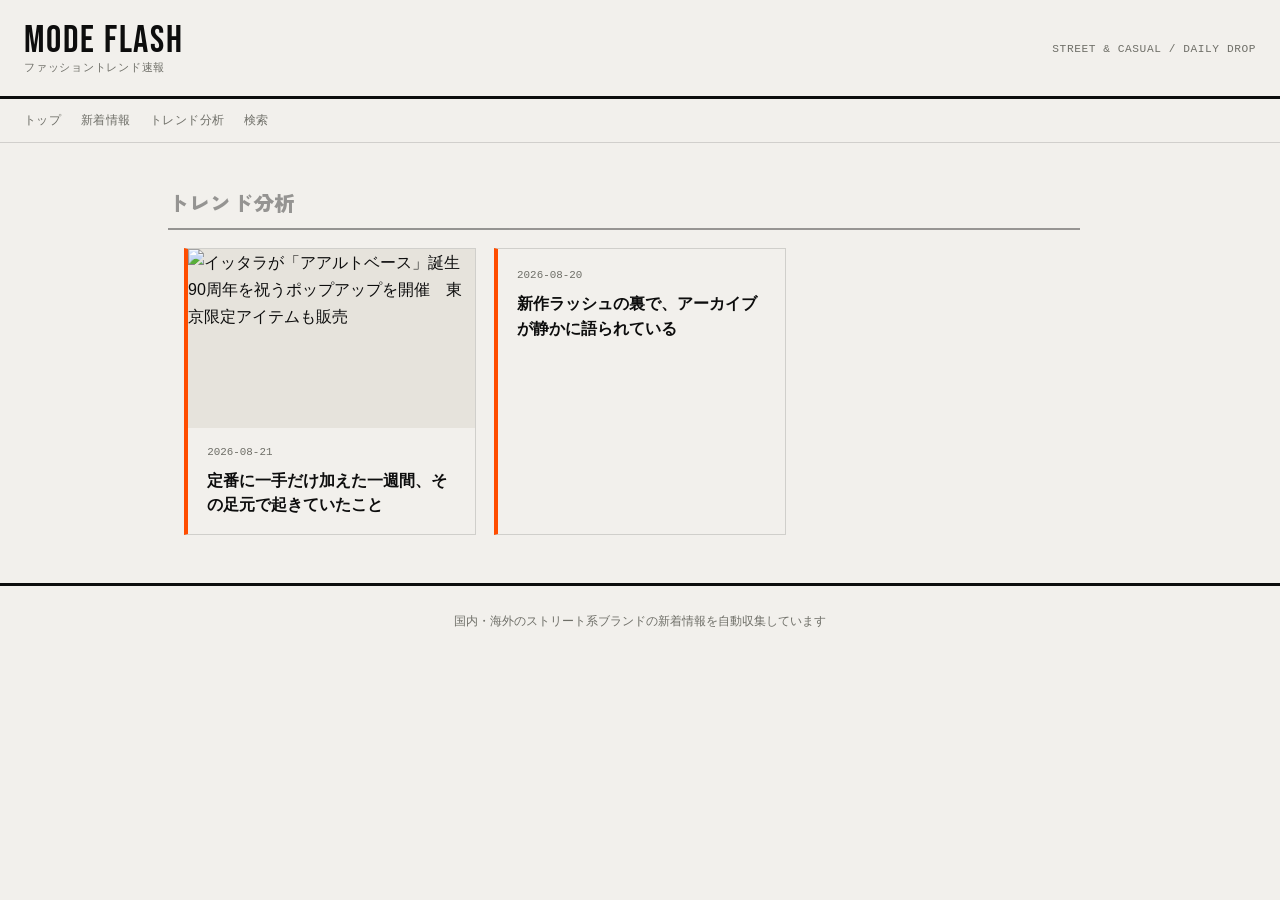
==== docs/trends/index.html @ 3c4296bb "feat: サイト内検索機能を追加 新着情報・トレンド分析の記事を対象に、タイトル・本文の 部分一致で検索できるページ(/search.html)を追加した。  静的サイトのためサーバーサイド検索は使" ====
<!doctype html>
<html lang="ja">
<head>
<meta charset="utf-8">
<meta name="viewport" content="width=device-width, initial-scale=1">
<title>トレンド分析 - MODE FLASH</title>
<link rel="preconnect" href="https://fonts.googleapis.com">
<link rel="preconnect" href="https://fonts.gstatic.com" crossorigin>
<link href="https://fonts.googleapis.com/css2?family=Bebas+Neue&family=Zen+Kaku+Gothic+New:wght@900&display=swap" rel="stylesheet">
<link rel="stylesheet" href="../static/style.css">
<noscript><style>.section-head{opacity:1!important;transform:none!important;}</style></noscript>
</head>
<body>
<header class="site-header">
  <a class="brand" href="../index.html">
    <span class="brand-en">MODE FLASH</span>
    <span class="brand-ja">ファッショントレンド速報</span>
  </a>
  <span class="tagline">STREET &amp; CASUAL / DAILY DROP</span>
</header>
<nav class="site-nav">
  <a href="../index.html">トップ</a>
  <a href="../feed.html">新着情報</a>
  <a href="../trends/index.html">トレンド分析</a>
  <a href="../search.html">検索</a>
</nav>
<main>


<div class="section-head">
  <h2>トレンド分析</h2>
</div>

<div class="trend-grid">

  <a class="trend-card" href="2026-08-21-standard-revisited.html">
    
    <div class="trend-card-media">
      <img src="https://fashionsnap-assets.com/asset/format=auto,fit=crop,width=300,height=300/article/images/2026/08/378878a3-6086-4405-aa85-360e7c5d0006.jpeg" alt="イッタラが「アアルトベース」誕生90周年を祝うポップアップを開催　東京限定アイテムも販売">
    </div>
    
    <div class="trend-date">2026-08-21</div>
    <div class="trend-title">定番に一手だけ加えた一週間、その足元で起きていたこと</div>
  </a>

  <a class="trend-card" href="2026-08-20-archive-revival.html">
    
    <div class="trend-date">2026-08-20</div>
    <div class="trend-title">新作ラッシュの裏で、アーカイブが静かに語られている</div>
  </a>

</div>



</main>
<footer class="site-footer">
  国内・海外のストリート系ブランドの新着情報を自動収集しています
</footer>
<script src="../static/main.js" defer></script>
</body>
</html>
---- docs/static/style.css ----
/* ファッショントレンド速報 — ストリート・エディトリアル系デザイン
   値札・検品スタンプなど、リテールの実物モチーフを土台にしている。 */

:root {
  --ink: #0d0d0d;
  --paper: #f2f0ec;
  --paper-dim: #e6e3dc;
  --accent: #ff4d00;
  --mute: #6f6f68;
  --line: rgba(13, 13, 13, 0.14);
  --line-on-ink: rgba(242, 240, 236, 0.18);

  --display: "Zen Kaku Gothic New", "Hiragino Sans", "Yu Gothic UI", "Helvetica Neue", sans-serif;
  --body: "Hiragino Kaku Gothic ProN", "Yu Gothic", "Helvetica Neue", sans-serif;
  --mono: "SF Mono", "Menlo", "Courier New", monospace;
  --wordmark: "Bebas Neue", "Zen Kaku Gothic New", sans-serif;

  --icon-no-image: url("data:image/svg+xml,%3Csvg xmlns='http://www.w3.org/2000/svg' viewBox='0 0 24 24' fill='none' stroke='black' stroke-width='1.6' stroke-linecap='round' stroke-linejoin='round'%3E%3Crect x='3' y='5' width='18' height='14' rx='2'/%3E%3Ccircle cx='8.5' cy='10' r='1.6'/%3E%3Cpath d='M21 16l-5.5-5.5a2 2 0 0 0-2.8 0L3 19'/%3E%3C/svg%3E");
}

* {
  box-sizing: border-box;
}

html {
  -webkit-text-size-adjust: 100%;
}

body {
  margin: 0;
  background: var(--paper);
  color: var(--ink);
  font-family: var(--body);
  line-height: 1.7;
  -webkit-font-smoothing: antialiased;
}

a {
  color: inherit;
}

img {
  max-width: 100%;
  display: block;
}

/* ---- ヘッダー ---- */

.site-header {
  display: flex;
  align-items: baseline;
  justify-content: space-between;
  gap: 1rem;
  padding: 1.4rem 1.5rem;
  border-bottom: 3px solid var(--ink);
}

.site-header a.brand {
  display: flex;
  flex-direction: column;
  gap: 0.15rem;
  line-height: 1;
  text-decoration: none;
  color: var(--ink);
}

.brand-en {
  font-family: var(--wordmark);
  font-weight: 400;
  font-size: clamp(1.7rem, 3.4vw, 2.4rem);
  letter-spacing: 0.05em;
}

.brand-ja {
  font-family: var(--mono);
  font-size: 0.68rem;
  letter-spacing: 0.07em;
  color: var(--mute);
}

.site-header .tagline {
  font-family: var(--mono);
  font-size: 0.7rem;
  color: var(--mute);
  letter-spacing: 0.05em;
  white-space: nowrap;
}

.site-nav {
  display: flex;
  gap: 1.2rem;
  padding: 0.7rem 1.5rem;
  font-family: var(--mono);
  font-size: 0.75rem;
  letter-spacing: 0.04em;
  border-bottom: 1px solid var(--line);
}

.site-nav a {
  text-decoration: none;
  color: var(--mute);
}

.site-nav a:hover,
.site-nav a:focus-visible {
  color: var(--accent);
}

main {
  max-width: 960px;
  margin: 0 auto;
  padding: 0 1.5rem;
}

/* ---- セクション見出し ---- */

.section-head {
  display: flex;
  align-items: baseline;
  justify-content: space-between;
  gap: 1rem;
  margin: 2.6rem 0 1.1rem;
  padding-bottom: 0.5rem;
  border-bottom: 2px solid var(--ink);
  opacity: 0.4;
  transform: translateX(-16px);
  transition: opacity 0.5s ease, transform 0.5s ease;
}

.section-head.is-visible {
  opacity: 1;
  transform: translateX(0);
}

@media (prefers-reduced-motion: reduce) {
  .section-head {
    opacity: 1;
    transform: none;
    transition: none;
  }
}

.section-head h2 {
  margin: 0;
  font-family: var(--display);
  font-weight: 900;
  font-size: 1.3rem;
  letter-spacing: 0.01em;
}

.section-head .more {
  font-family: var(--mono);
  font-size: 0.75rem;
  color: var(--mute);
  text-decoration: none;
  white-space: nowrap;
}

.section-head .more:hover,
.section-head .more:focus-visible {
  color: var(--accent);
}

/* ---- ヒーロー（最新1件） ---- */

.hero {
  position: relative;
  margin-top: 1.6rem;
  background: var(--ink);
  color: var(--paper);
  overflow: hidden;
  text-decoration: none;
  display: grid;
  grid-template-columns: 1.3fr 1fr;
  align-items: stretch;
}

.hero .hero-media {
  position: relative;
  min-height: 340px;
  background: #1a1a1a;
}

.hero .hero-media img {
  width: 100%;
  height: 100%;
  object-fit: cover;
  opacity: 0.82;
}

.hero .hero-body {
  padding: 2rem 2.2rem 2.4rem;
  display: flex;
  flex-direction: column;
  justify-content: center;
}

@media (max-width: 720px) {
  .hero {
    grid-template-columns: 1fr;
  }

  .hero .hero-media {
    aspect-ratio: 4 / 3;
    min-height: 0;
  }
}

.hero .eyebrow {
  font-family: var(--mono);
  font-size: 0.72rem;
  letter-spacing: 0.08em;
  color: var(--accent);
}

.hero h1 {
  margin: 0.5rem 0 0.7rem;
  font-family: var(--display);
  font-weight: 900;
  font-size: clamp(1.5rem, 4vw, 2.4rem);
  line-height: 1.25;
}

.hero .meta {
  font-family: var(--mono);
  font-size: 0.78rem;
  color: rgba(242, 240, 236, 0.65);
}

/* ---- トップページ: トレンド分析フィーチャーカード ---- */

.trend-feature {
  display: block;
  margin-top: 1.6rem;
  padding: 1.8rem 2rem;
  background: var(--paper-dim);
  border-left: 6px solid var(--accent);
  text-decoration: none;
  color: var(--ink);
  transition: transform 0.18s ease;
}

.trend-feature:hover,
.trend-feature:focus-visible {
  transform: translateY(-3px);
}

.trend-feature-date {
  font-family: var(--mono);
  font-size: 0.75rem;
  color: var(--mute);
  letter-spacing: 0.04em;
}

.trend-feature-media {
  margin: -1.8rem -2rem 1.2rem;
  aspect-ratio: 21 / 9;
  overflow: hidden;
  background: #1a1a1a;
}

.trend-feature-media img {
  width: 100%;
  height: 100%;
  object-fit: cover;
}

.trend-feature-title {
  font-family: var(--display);
  font-weight: 900;
  font-size: clamp(1.3rem, 3vw, 1.8rem);
  line-height: 1.3;
  margin: 0.6rem 0 0.8rem;
}

.trend-feature-lead {
  margin: 0;
  font-size: 0.95rem;
  color: #333;
  line-height: 1.8;
}

.trend-grid-sub {
  margin-top: 1rem;
}

/* ---- NEWスタンプ（サイン要素） ---- */

.stamp {
  position: absolute;
  top: 0.9rem;
  right: 0.9rem;
  transform: rotate(-8deg);
  border: 2px solid var(--accent);
  color: var(--accent);
  font-family: var(--mono);
  font-weight: 700;
  font-size: 0.68rem;
  letter-spacing: 0.12em;
  padding: 0.18rem 0.5rem;
  background: rgba(13, 13, 13, 0.55);
  pointer-events: none;
}

.card .stamp {
  background: var(--paper);
}

.hero .stamp {
  top: 1.4rem;
  right: 1.4rem;
  font-size: 0.95rem;
  padding: 0.4rem 0.9rem;
  border-width: 3px;
  animation: stamp-drop 0.7s cubic-bezier(0.34, 1.56, 0.64, 1) both;
}

@keyframes stamp-drop {
  0% {
    transform: translateY(-160px) rotate(-8deg) scale(1.5);
    opacity: 0;
  }
  60% {
    opacity: 1;
  }
  100% {
    transform: translateY(0) rotate(-8deg) scale(1);
    opacity: 1;
  }
}

@media (prefers-reduced-motion: reduce) {
  .hero .stamp {
    animation: none;
  }
}

/* ---- カードグリッド（新着情報） ---- */

.card-grid {
  display: grid;
  grid-template-columns: repeat(auto-fill, minmax(220px, 1fr));
  gap: 1.1rem;
}

.card {
  position: relative;
  display: flex;
  flex-direction: column;
  background: var(--paper);
  border: 1px solid var(--line);
  text-decoration: none;
  color: var(--ink);
  transition: transform 0.18s ease, border-color 0.12s ease;
}

.card:hover,
.card:focus-visible {
  border-color: var(--ink);
}

.card:nth-child(3n+1):hover,
.card:nth-child(3n+1):focus-visible {
  transform: rotate(-1.6deg) translateY(-3px);
}

.card:nth-child(3n+2):hover,
.card:nth-child(3n+2):focus-visible {
  transform: rotate(1.2deg) translateY(-3px);
}

.card:nth-child(3n):hover,
.card:nth-child(3n):focus-visible {
  transform: rotate(-0.9deg) translateY(-3px);
}

.card .thumb {
  aspect-ratio: 4 / 3;
  background: var(--paper-dim);
  overflow: hidden;
  position: relative;
}

.card .thumb img {
  width: 100%;
  height: 100%;
  object-fit: cover;
}

.card .thumb.no-image::after {
  content: "";
  position: absolute;
  inset: 0;
  margin: auto;
  width: 28px;
  height: 28px;
  background-color: var(--mute);
  mask-image: var(--icon-no-image);
  -webkit-mask-image: var(--icon-no-image);
  mask-repeat: no-repeat;
  -webkit-mask-repeat: no-repeat;
  mask-size: contain;
  -webkit-mask-size: contain;
}

.card .card-body {
  padding: 0.85rem 0.9rem 1rem;
  display: flex;
  flex-direction: column;
  gap: 0.4rem;
  flex: 1;
}

.card .card-title {
  font-weight: 700;
  font-size: 0.95rem;
  line-height: 1.5;
}

.card .card-meta {
  margin-top: auto;
  display: flex;
  align-items: center;
  justify-content: space-between;
  font-family: var(--mono);
  font-size: 0.68rem;
  color: var(--mute);
  letter-spacing: 0.02em;
}

.source-badge {
  border: 1px solid var(--ink);
  padding: 0.12rem 0.4rem;
  color: var(--ink);
}

.card .card-excerpt {
  font-size: 0.82rem;
  color: var(--mute);
  line-height: 1.6;
  margin: 0;
}

/* ---- 検索ページ（search.html） ---- */

.search-box {
  margin-top: 1.6rem;
}

.search-box input {
  width: 100%;
  font-family: var(--body);
  font-size: 1rem;
  padding: 0.8rem 0.2rem;
  border: none;
  border-bottom: 3px solid var(--ink);
  background: transparent;
  color: var(--ink);
}

.search-box input::placeholder {
  color: var(--mute);
}

.search-box input:focus-visible {
  outline: none;
  border-bottom-color: var(--accent);
}

.search-status {
  margin: 0.9rem 0 0;
  font-family: var(--mono);
  font-size: 0.75rem;
  color: var(--mute);
}

#search-results.card-grid {
  margin-top: 1rem;
}

/* ---- 新着一覧ページ（feed.html）: ソース別セクション分け ---- */

.feed-toc {
  display: flex;
  flex-wrap: wrap;
  gap: 0.6rem;
  margin: 1.2rem 0 0;
}

.feed-toc a {
  font-family: var(--mono);
  font-size: 0.75rem;
  letter-spacing: 0.03em;
  text-decoration: none;
  color: var(--ink);
  border: 1px solid var(--line);
  padding: 0.3rem 0.7rem;
}

.feed-toc a:hover,
.feed-toc a:focus-visible {
  border-color: var(--accent);
  color: var(--accent);
}

.feed-source-head {
  margin-top: 2.2rem;
  scroll-margin-top: 1rem;
}

/* ---- 新着一覧ページ（feed.html）: 1カラムの詳しめリスト ---- */

.feed-list {
  display: flex;
  flex-direction: column;
  gap: 1.4rem;
  padding: 1.6rem 0 3rem;
}

.feed-item {
  display: grid;
  grid-template-columns: 132px 1fr;
  gap: 1rem;
  padding-bottom: 1.4rem;
  border-bottom: 1px solid var(--line);
}

.feed-item .thumb {
  aspect-ratio: 4 / 3;
  background: var(--paper-dim);
  overflow: hidden;
  position: relative;
}

.feed-item .thumb img {
  width: 100%;
  height: 100%;
  object-fit: cover;
}

.feed-item .thumb.no-image::after {
  content: "";
  position: absolute;
  inset: 0;
  margin: auto;
  width: 22px;
  height: 22px;
  background-color: var(--mute);
  mask-image: var(--icon-no-image);
  -webkit-mask-image: var(--icon-no-image);
  mask-repeat: no-repeat;
  -webkit-mask-repeat: no-repeat;
  mask-size: contain;
  -webkit-mask-size: contain;
}

.feed-item .title {
  font-weight: 700;
  font-size: 1.02rem;
  text-decoration: none;
  color: var(--ink);
}

.feed-item .title:hover,
.feed-item .title:focus-visible {
  color: var(--accent);
}

.feed-item .meta {
  margin: 0.35rem 0 0.5rem;
  font-family: var(--mono);
  font-size: 0.7rem;
  color: var(--mute);
  letter-spacing: 0.02em;
}

.feed-item .excerpt {
  margin: 0;
  font-size: 0.88rem;
  color: #333;
  line-height: 1.7;
}

/* ---- トレンド分析 ---- */

.trend-grid {
  display: grid;
  grid-template-columns: repeat(auto-fill, minmax(240px, 1fr));
  gap: 1.1rem;
}

.trend-card {
  display: block;
  padding: 1.1rem 1.2rem;
  background: var(--paper);
  border: 1px solid var(--line);
  border-left: 4px solid var(--accent);
  text-decoration: none;
  color: var(--ink);
  transition: transform 0.18s ease;
}

.trend-card:nth-child(odd):hover,
.trend-card:nth-child(odd):focus-visible {
  transform: rotate(-1.3deg) translateY(-3px);
}

.trend-card:nth-child(even):hover,
.trend-card:nth-child(even):focus-visible {
  transform: rotate(1.3deg) translateY(-3px);
}

.trend-card .trend-date {
  font-family: var(--mono);
  font-size: 0.68rem;
  color: var(--mute);
}

.trend-card .trend-title {
  margin-top: 0.4rem;
  font-weight: 700;
  font-size: 1.02rem;
  line-height: 1.5;
}

.trend-card-media {
  margin: -1.1rem -1.2rem 0.9rem;
  aspect-ratio: 16 / 10;
  overflow: hidden;
  background: var(--paper-dim);
}

.trend-card-media img {
  width: 100%;
  height: 100%;
  object-fit: cover;
}

.trend-empty {
  padding: 2.2rem 1.4rem;
  border: 1px dashed var(--line);
  text-align: center;
  color: var(--mute);
}

.trend-empty .stamp-inline {
  display: inline-block;
  transform: rotate(-4deg);
  border: 2px solid var(--accent);
  color: var(--accent);
  font-family: var(--mono);
  font-weight: 700;
  font-size: 0.72rem;
  letter-spacing: 0.1em;
  padding: 0.2rem 0.6rem;
  margin-bottom: 0.8rem;
}

.trend-empty p {
  margin: 0.3rem 0 0;
  font-size: 0.88rem;
}

/* ---- トレンド記事詳細（本文） ---- */

.article-meta {
  font-family: var(--mono);
  font-size: 0.75rem;
  color: var(--mute);
  margin-top: 0.4rem;
}

.article-title {
  font-family: var(--display);
  font-weight: 900;
  font-size: clamp(1.4rem, 3.2vw, 2rem);
  line-height: 1.3;
  margin: 1.6rem 0 0.2rem;
}

.article-toc {
  margin: 1.6rem 0 0;
  padding: 1rem 1.2rem;
  background: var(--paper-dim);
  border-left: 4px solid var(--accent);
}

.article-toc-label {
  font-family: var(--mono);
  font-size: 0.68rem;
  letter-spacing: 0.1em;
  color: var(--mute);
  margin-bottom: 0.5rem;
}

.article-toc .toc {
  margin: 0;
}

.article-toc ul {
  margin: 0;
  padding-left: 1.1rem;
  list-style: none;
}

.article-toc li {
  margin: 0.35rem 0;
}

.article-toc a {
  text-decoration: none;
  font-weight: 700;
  font-size: 0.9rem;
}

.article-toc a:hover,
.article-toc a:focus-visible {
  color: var(--accent);
}

.article-image-gallery {
  margin-top: 1.6rem;
}

.article-image-gallery-label {
  font-family: var(--mono);
  font-size: 0.68rem;
  letter-spacing: 0.1em;
  color: var(--mute);
  margin-bottom: 0.6rem;
}

.article-image-grid {
  display: grid;
  grid-template-columns: repeat(auto-fill, minmax(130px, 1fr));
  gap: 0.8rem;
}

.article-image-card {
  position: relative;
  display: block;
  text-decoration: none;
}

.article-image-thumb {
  aspect-ratio: 4 / 3;
  background: var(--paper-dim);
  overflow: hidden;
}

.article-image-thumb img {
  width: 100%;
  height: 100%;
  object-fit: cover;
}

.article-image-card .source-badge {
  position: absolute;
  bottom: 0.4rem;
  left: 0.4rem;
  background: var(--paper);
  font-size: 0.6rem;
}

.article-body {
  margin-top: 1.6rem;
  font-size: 1rem;
  line-height: 1.9;
}

.article-body h2 {
  font-family: var(--display);
  font-weight: 900;
  font-size: 1.25rem;
  margin: 2.2rem 0 0.8rem;
  padding-top: 0.4rem;
  border-top: 2px solid var(--ink);
}

.article-body p {
  margin: 1.1rem 0;
}

.article-body a {
  color: var(--accent);
  text-decoration: underline;
  text-underline-offset: 0.15em;
}

.article-body a:hover,
.article-body a:focus-visible {
  text-decoration-thickness: 2px;
}

/* ---- フッター ---- */

.site-footer {
  margin-top: 3rem;
  padding: 1.6rem 1.5rem 2.4rem;
  border-top: 3px solid var(--ink);
  font-family: var(--mono);
  font-size: 0.72rem;
  color: var(--mute);
  text-align: center;
}

/* ---- レスポンシブ ---- */

@media (max-width: 560px) {
  .feed-item {
    grid-template-columns: 96px 1fr;
  }

  .site-header {
    flex-direction: column;
    align-items: flex-start;
    gap: 0.2rem;
  }
}

/* ---- アクセシビリティ ---- */

a:focus-visible,
.card:focus-visible {
  outline: 2px solid var(--accent);
  outline-offset: 2px;
}

@media (prefers-reduced-motion: reduce) {
  .card,
  .trend-card,
  .trend-feature {
    transition: none;
  }
}
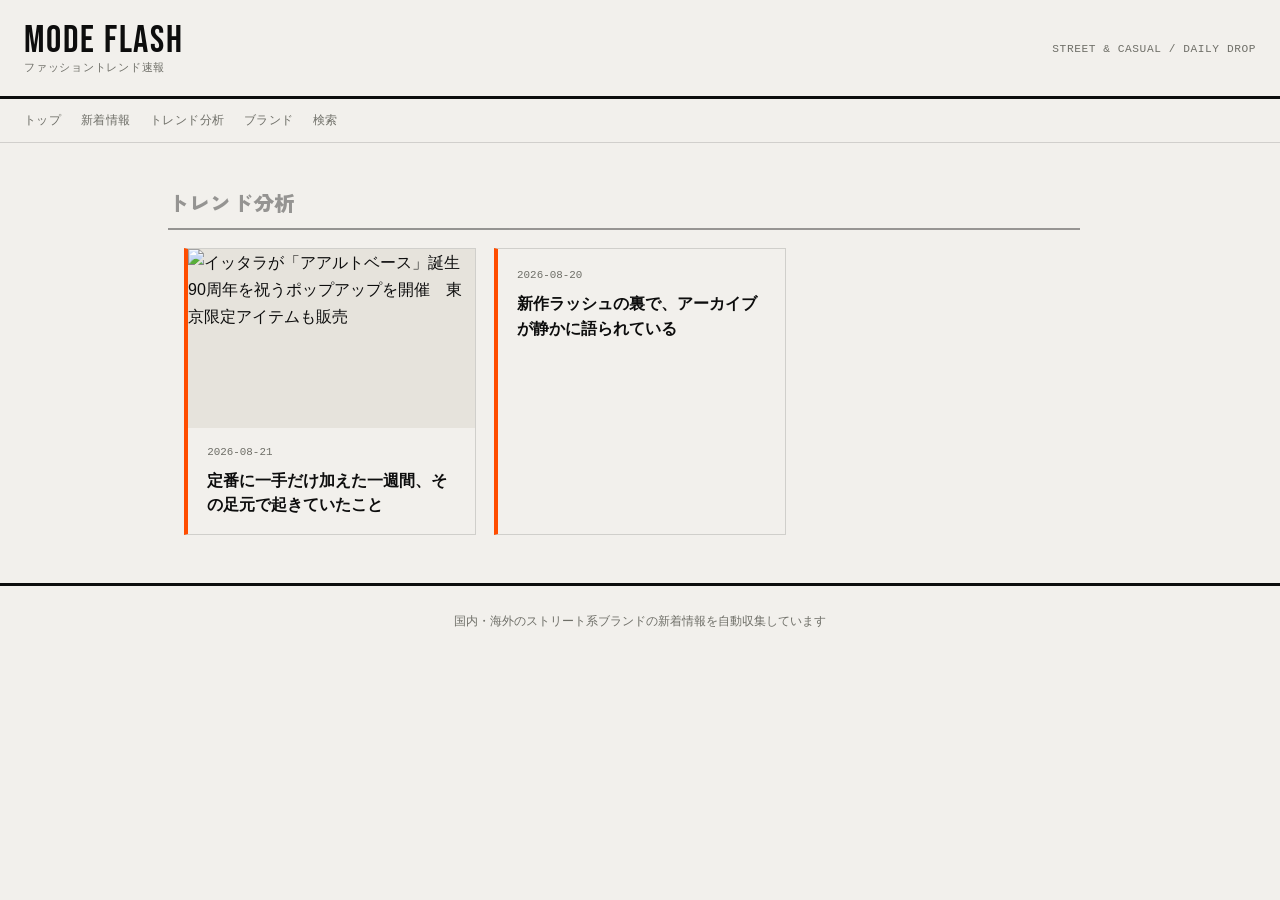
==== commit a97f763e: "feat: ブランドごとの一覧ページを追加 RSSフィードにブランドの構造化データが含まれないため、 タイトルの部分文字列一致で主要ブランド（Nike・adidas等の 頻出ブランド）を検出し、ブラン" ====
--- a/docs/trends/index.html
+++ b/docs/trends/index.html
@@ -22,6 +22,7 @@
   <a href="../index.html">トップ</a>
   <a href="../feed.html">新着情報</a>
   <a href="../trends/index.html">トレンド分析</a>
+  <a href="../brands.html">ブランド</a>
   <a href="../search.html">検索</a>
 </nav>
 <main>
--- a/docs/static/style.css
+++ b/docs/static/style.css
@@ -474,6 +474,24 @@
   color: var(--mute);
 }
 
+/* ---- ブランド一覧ページ（brands.html） ---- */
+
+.brand-note {
+  margin: 1rem 0 0;
+  font-size: 0.85rem;
+  color: var(--mute);
+}
+
+.brand-note a {
+  color: var(--mute);
+  text-decoration: underline;
+}
+
+.brand-note a:hover,
+.brand-note a:focus-visible {
+  color: var(--accent);
+}
+
 #search-results.card-grid {
   margin-top: 1rem;
 }
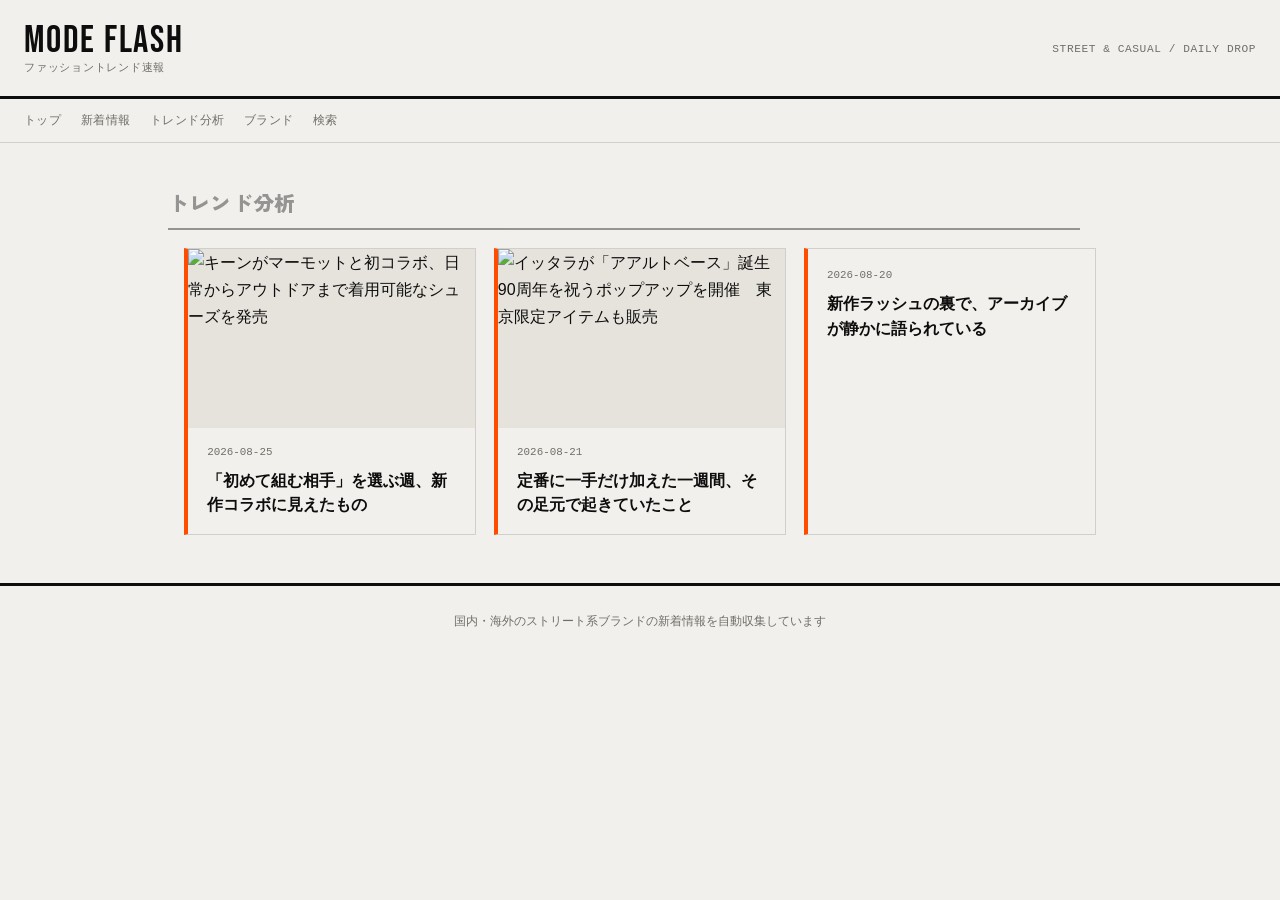
==== commit ec057574: "chore: update feed data and rebuild site" ====
--- a/docs/trends/index.html
+++ b/docs/trends/index.html
@@ -34,6 +34,16 @@
 
 <div class="trend-grid">
 
+  <a class="trend-card" href="2026-08-25-first-time-partners.html">
+    
+    <div class="trend-card-media">
+      <img src="https://fashionsnap-assets.com/asset/format=auto,fit=crop,width=300,height=300/article/images/2026/08/4757ddfc-91b9-437f-a476-ecc359ba620a.jpg" alt="キーンがマーモットと初コラボ、日常からアウトドアまで着用可能なシューズを発売">
+    </div>
+    
+    <div class="trend-date">2026-08-25</div>
+    <div class="trend-title">「初めて組む相手」を選ぶ週、新作コラボに見えたもの</div>
+  </a>
+
   <a class="trend-card" href="2026-08-21-standard-revisited.html">
     
     <div class="trend-card-media">
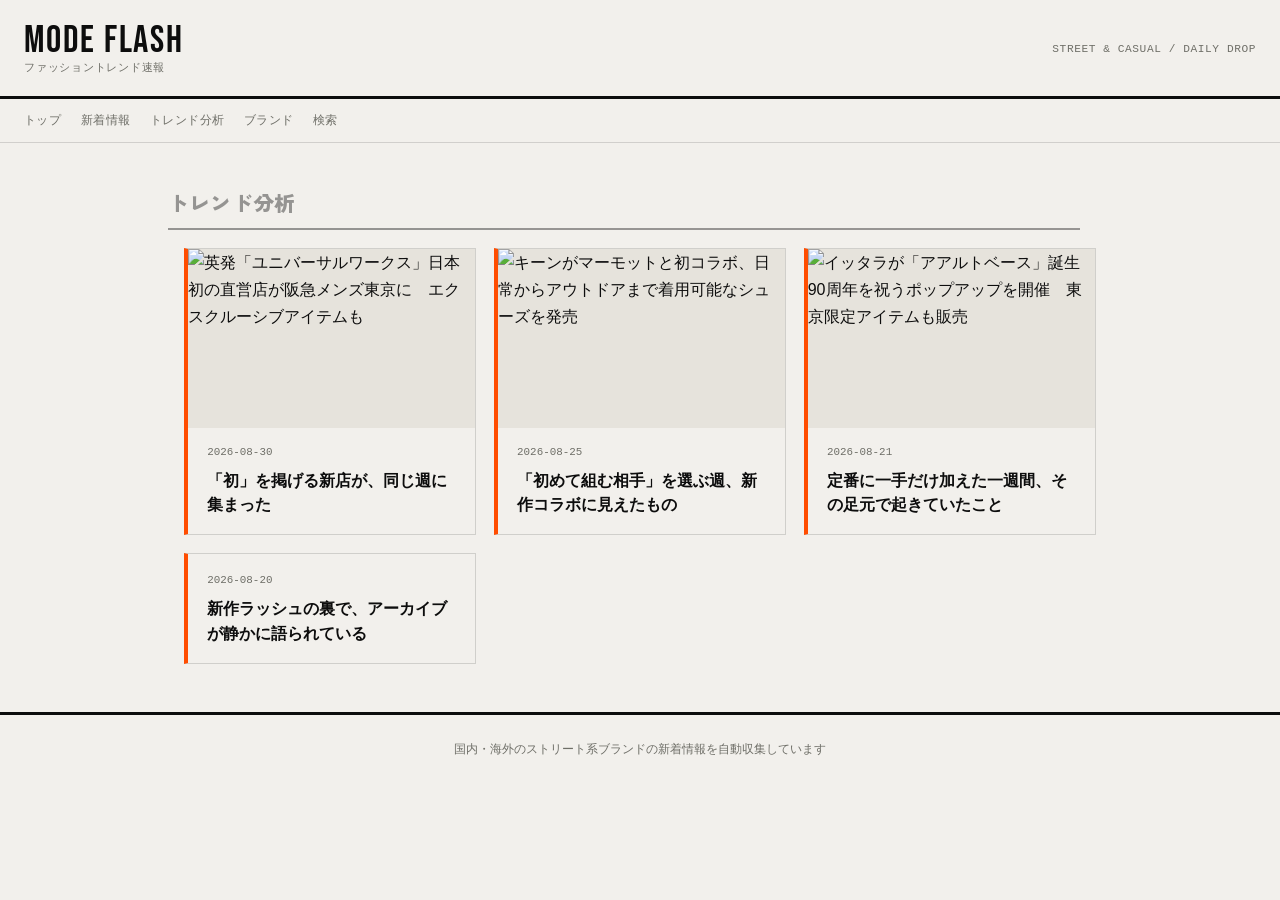
==== commit b3abf278: "chore: update feed data and rebuild site" ====
--- a/docs/trends/index.html
+++ b/docs/trends/index.html
@@ -33,6 +33,16 @@
 </div>
 
 <div class="trend-grid">
+
+  <a class="trend-card" href="2026-08-30-new-store-firsts.html">
+    
+    <div class="trend-card-media">
+      <img src="https://fashionsnap-assets.com/asset/format=auto,fit=crop,width=300,height=300/article/images/2026/08/5761f902-e6f3-4b2c-84cb-f941f22e2ea0.jpg" alt="英発「ユニバーサルワークス」日本初の直営店が阪急メンズ東京に　エクスクルーシブアイテムも">
+    </div>
+    
+    <div class="trend-date">2026-08-30</div>
+    <div class="trend-title">「初」を掲げる新店が、同じ週に集まった</div>
+  </a>
 
   <a class="trend-card" href="2026-08-25-first-time-partners.html">
     
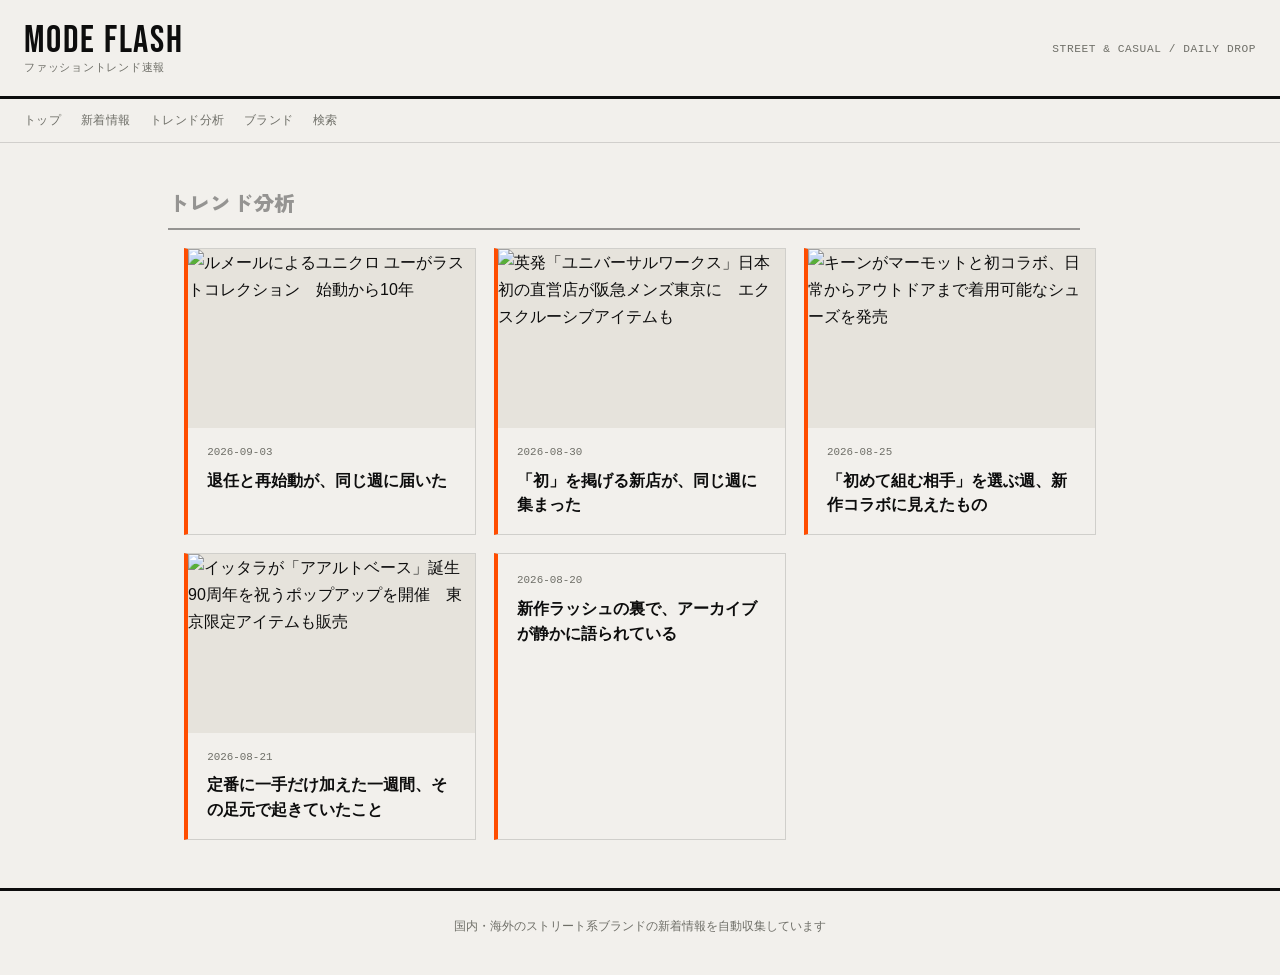
==== commit d09c1f7b: "chore: update feed data and rebuild site" ====
--- a/docs/trends/index.html
+++ b/docs/trends/index.html
@@ -33,6 +33,16 @@
 </div>
 
 <div class="trend-grid">
+
+  <a class="trend-card" href="2026-09-03-departures-and-a-return.html">
+    
+    <div class="trend-card-media">
+      <img src="https://fashionsnap-assets.com/asset/format=auto,fit=crop,width=300,height=300/article/images/2026/08/7647b70d-339c-496a-869c-0d70b490a68e.jpg" alt="ルメールによるユニクロ ユーがラストコレクション　始動から10年">
+    </div>
+    
+    <div class="trend-date">2026-09-03</div>
+    <div class="trend-title">退任と再始動が、同じ週に届いた</div>
+  </a>
 
   <a class="trend-card" href="2026-08-30-new-store-firsts.html">
     
